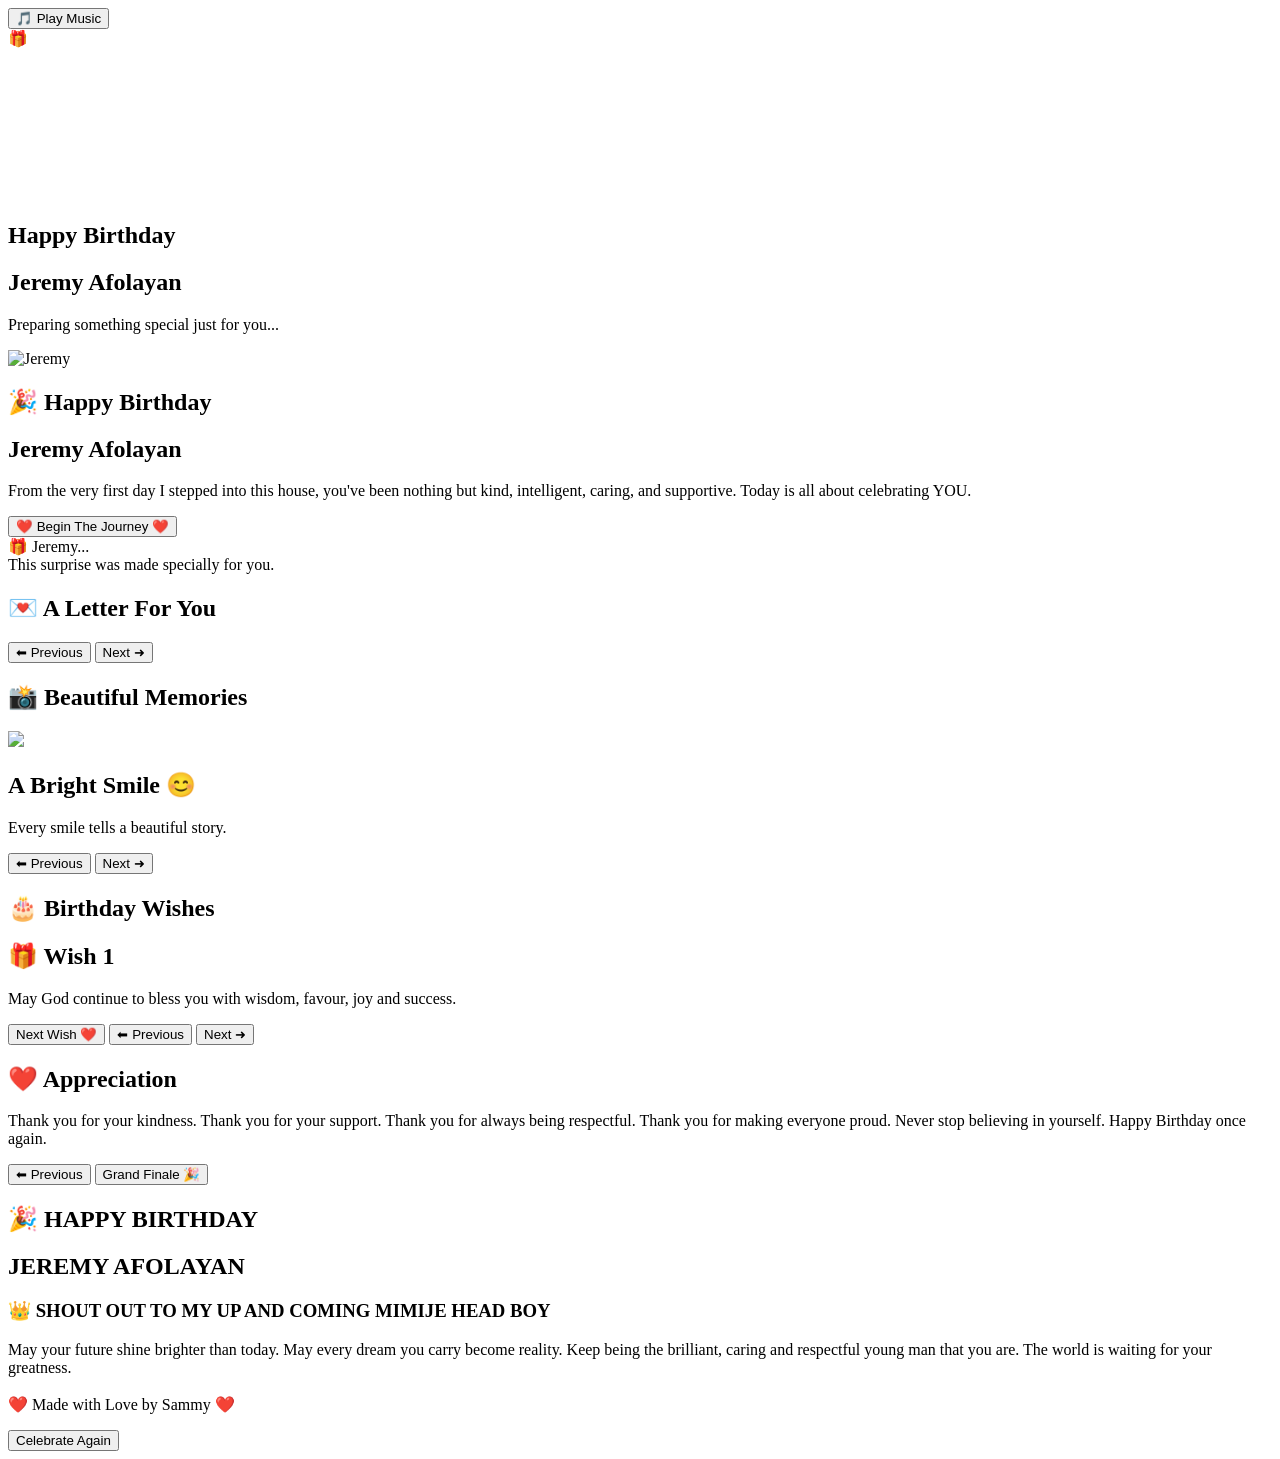
==== index.html @ e1a80c5f "Add files via upload" ====
<!DOCTYPE html>
<html lang="en">
<head>
<meta charset="UTF-8">
<meta name="viewport" content="width=device-width, initial-scale=1.0">

<title>🎉 Happy Birthday Jeremy Afolayan</title>

<link rel="preconnect" href="https://fonts.googleapis.com">
<link rel="preconnect" href="https://fonts.gstatic.com" crossorigin>

<link href="https://fonts.googleapis.com/css2?family=Poppins:wght@300;400;600;700&display=swap" rel="stylesheet">

<link rel="stylesheet" href="css/style.css">

</head>

<body>

<!-- AUDIO -->
<audio id="birthdaySong" loop>
    <source src="music/happy-birthday-simi.mp3" type="audio/mpeg">
</audio>

<!-- MUSIC BUTTON -->
<button id="musicBtn">🎵 Play Music</button>

<!-- STARS -->
<div id="stars"></div>
<div id="sparkles"></div>
<script>

</script>

<!-- ================= LOADING ================= -->

<section class="page active" id="loading">

<div class="gift">🎁</div>
<canvas id="fireworks"></canvas>

<div id="confetti"></div>
<h1>Happy Birthday</h1>

<h2>Jeremy Afolayan</h2>

<p>Preparing something special just for you...</p>

<div class="loader">

<div class="progress"></div>

</div>

</section>

<!-- ================= WELCOME ================= -->

<section class="page" id="welcome">

<img src="images/cover.jpg" class="cover" alt="Jeremy">

<h1>🎉 Happy Birthday</h1>

<h2>Jeremy Afolayan</h2>

<p>

From the very first day I stepped into this house, you've been nothing but kind, intelligent, caring, and supportive.

Today is all about celebrating YOU.

</p>

<button class="btn" onclick="beginJourney()">
    ❤️ Begin The Journey ❤️
</button>

</button>

</section>
<div id="specialMessage" class="special-message">
    🎁 Jeremy...<br>
    This surprise was made specially for you.
</div>
<!-- ================= LETTER ================= -->

<section class="page" id="letter">

<h1>💌 A Letter For You</h1>

<div id="letterText"></div>

<div class="nav">

<button class="btn" onclick="prevPage()">

⬅ Previous

</button>

<button class="btn" onclick="nextPage()">

Next ➜

</button>

</div>

</section>

<!-- ================= MEMORIES ================= -->

<section class="page" id="memories">

<h1>📸 Beautiful Memories</h1>

<div class="gallery-container">

    <img id="galleryImage"
         src="images/jeremy1.jpg"
         class="galleryImage">

</div>

<h2 id="galleryTitle">

A Bright Smile 😊

</h2>

<p id="galleryCaption">

Every smile tells a beautiful story.

</p>

<div class="nav">

<button class="btn" onclick="prevPage()">

⬅ Previous

</button>

<button class="btn" onclick="nextPage()">

Next ➜

</button>

</div>

</section>

<!-- ================= WISHES ================= -->

<section class="page" id="wishes">

<h1>🎂 Birthday Wishes</h1>

<div id="wishCard">

<h2 id="wishTitle">🎁 Wish 1</h2>

<p id="wishText">

May God continue to bless you with wisdom, favour, joy and success.

</p>

<button class="btn" onclick="nextWish()">

Next Wish ❤️

</button>
<button class="btn" onclick="prevPage()">

⬅ Previous

</button>

<button class="btn" onclick="nextPage()">

Next ➜

</button>

</div>
</section>

<!-- ================= APPRECIATION ================= -->

<section class="page" id="appreciation">

<h1>❤️ Appreciation</h1>

<p>

Thank you for your kindness.

Thank you for your support.

Thank you for always being respectful.

Thank you for making everyone proud.

Never stop believing in yourself.

Happy Birthday once again.

</p>

<div class="nav">

<button class="btn"

onclick="prevPage()">

⬅ Previous

</button>

<button class="btn"

onclick="nextPage()">

Grand Finale 🎉

</button>

</div>

</section>

<!-- ================= FINALE ================= -->

<section class="page" id="finale">

<h1>

🎉 HAPPY BIRTHDAY

</h1>

<h2>

JEREMY AFOLAYAN

</h2>

<h3>

👑 SHOUT OUT TO MY

UP AND COMING

MIMIJE HEAD BOY

</h3>

<p>

<p>

May your future shine brighter than today.

May every dream you carry become reality.

Keep being the brilliant, caring and respectful young man that you are.

The world is waiting for your greatness.

<br><br>

❤️ Made with Love by Sammy ❤️

</p>

</p>

<button class="btn"

onclick="restartJourney()">

Celebrate Again

</button>

</section>
<div id="balloons"></div>
<script src="js/script.js"></script>

</body>
</html>
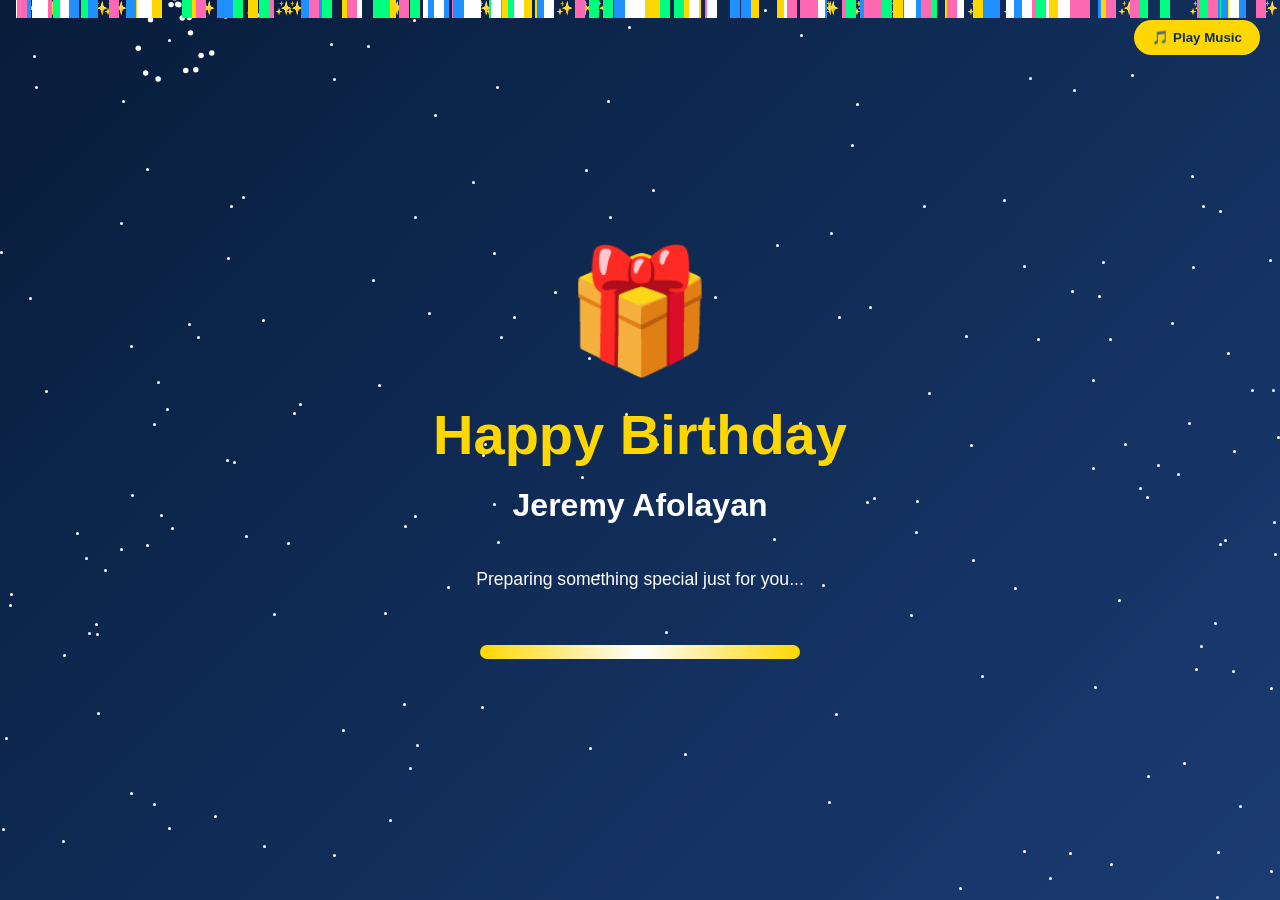
==== commit 42792374: "Update index.html: fix asset paths to repo root and audio path" ====
--- a/index.html
+++ b/index.html
@@ -1,295 +1,295 @@
-<!DOCTYPE html>
-<html lang="en">
-<head>
-<meta charset="UTF-8">
-<meta name="viewport" content="width=device-width, initial-scale=1.0">
-
-<title>🎉 Happy Birthday Jeremy Afolayan</title>
-
-<link rel="preconnect" href="https://fonts.googleapis.com">
-<link rel="preconnect" href="https://fonts.gstatic.com" crossorigin>
-
-<link href="https://fonts.googleapis.com/css2?family=Poppins:wght@300;400;600;700&display=swap" rel="stylesheet">
-
-<link rel="stylesheet" href="css/style.css">
-
-</head>
-
-<body>
-
-<!-- AUDIO -->
-<audio id="birthdaySong" loop>
-    <source src="music/happy-birthday-simi.mp3" type="audio/mpeg">
-</audio>
-
-<!-- MUSIC BUTTON -->
-<button id="musicBtn">🎵 Play Music</button>
-
-<!-- STARS -->
-<div id="stars"></div>
-<div id="sparkles"></div>
-<script>
-
-</script>
-
-<!-- ================= LOADING ================= -->
-
-<section class="page active" id="loading">
-
-<div class="gift">🎁</div>
-<canvas id="fireworks"></canvas>
-
-<div id="confetti"></div>
-<h1>Happy Birthday</h1>
-
-<h2>Jeremy Afolayan</h2>
-
-<p>Preparing something special just for you...</p>
-
-<div class="loader">
-
-<div class="progress"></div>
-
-</div>
-
-</section>
-
-<!-- ================= WELCOME ================= -->
-
-<section class="page" id="welcome">
-
-<img src="images/cover.jpg" class="cover" alt="Jeremy">
-
-<h1>🎉 Happy Birthday</h1>
-
-<h2>Jeremy Afolayan</h2>
-
-<p>
-
-From the very first day I stepped into this house, you've been nothing but kind, intelligent, caring, and supportive.
-
-Today is all about celebrating YOU.
-
-</p>
-
-<button class="btn" onclick="beginJourney()">
-    ❤️ Begin The Journey ❤️
-</button>
-
-</button>
-
-</section>
-<div id="specialMessage" class="special-message">
-    🎁 Jeremy...<br>
-    This surprise was made specially for you.
-</div>
-<!-- ================= LETTER ================= -->
-
-<section class="page" id="letter">
-
-<h1>💌 A Letter For You</h1>
-
-<div id="letterText"></div>
-
-<div class="nav">
-
-<button class="btn" onclick="prevPage()">
-
-⬅ Previous
-
-</button>
-
-<button class="btn" onclick="nextPage()">
-
-Next ➜
-
-</button>
-
-</div>
-
-</section>
-
-<!-- ================= MEMORIES ================= -->
-
-<section class="page" id="memories">
-
-<h1>📸 Beautiful Memories</h1>
-
-<div class="gallery-container">
-
-    <img id="galleryImage"
-         src="images/jeremy1.jpg"
-         class="galleryImage">
-
-</div>
-
-<h2 id="galleryTitle">
-
-A Bright Smile 😊
-
-</h2>
-
-<p id="galleryCaption">
-
-Every smile tells a beautiful story.
-
-</p>
-
-<div class="nav">
-
-<button class="btn" onclick="prevPage()">
-
-⬅ Previous
-
-</button>
-
-<button class="btn" onclick="nextPage()">
-
-Next ➜
-
-</button>
-
-</div>
-
-</section>
-
-<!-- ================= WISHES ================= -->
-
-<section class="page" id="wishes">
-
-<h1>🎂 Birthday Wishes</h1>
-
-<div id="wishCard">
-
-<h2 id="wishTitle">🎁 Wish 1</h2>
-
-<p id="wishText">
-
-May God continue to bless you with wisdom, favour, joy and success.
-
-</p>
-
-<button class="btn" onclick="nextWish()">
-
-Next Wish ❤️
-
-</button>
-<button class="btn" onclick="prevPage()">
-
-⬅ Previous
-
-</button>
-
-<button class="btn" onclick="nextPage()">
-
-Next ➜
-
-</button>
-
-</div>
-</section>
-
-<!-- ================= APPRECIATION ================= -->
-
-<section class="page" id="appreciation">
-
-<h1>❤️ Appreciation</h1>
-
-<p>
-
-Thank you for your kindness.
-
-Thank you for your support.
-
-Thank you for always being respectful.
-
-Thank you for making everyone proud.
-
-Never stop believing in yourself.
-
-Happy Birthday once again.
-
-</p>
-
-<div class="nav">
-
-<button class="btn"
-
-onclick="prevPage()">
-
-⬅ Previous
-
-</button>
-
-<button class="btn"
-
-onclick="nextPage()">
-
-Grand Finale 🎉
-
-</button>
-
-</div>
-
-</section>
-
-<!-- ================= FINALE ================= -->
-
-<section class="page" id="finale">
-
-<h1>
-
-🎉 HAPPY BIRTHDAY
-
-</h1>
-
-<h2>
-
-JEREMY AFOLAYAN
-
-</h2>
-
-<h3>
-
-👑 SHOUT OUT TO MY
-
-UP AND COMING
-
-MIMIJE HEAD BOY
-
-</h3>
-
-<p>
-
-<p>
-
-May your future shine brighter than today.
-
-May every dream you carry become reality.
-
-Keep being the brilliant, caring and respectful young man that you are.
-
-The world is waiting for your greatness.
-
-<br><br>
-
-❤️ Made with Love by Sammy ❤️
-
-</p>
-
-</p>
-
-<button class="btn"
-
-onclick="restartJourney()">
-
-Celebrate Again
-
-</button>
-
-</section>
-<div id="balloons"></div>
-<script src="js/script.js"></script>
-
-</body>
-</html>+<!DOCTYPE html>
+<html lang="en">
+<head>
+<meta charset="UTF-8">
+<meta name="viewport" content="width=device-width, initial-scale=1.0">
+
+<title>🎉 Happy Birthday Jeremy Afolayan</title>
+
+<link rel="preconnect" href="https://fonts.googleapis.com">
+<link rel="preconnect" href="https://fonts.gstatic.com" crossorigin>
+
+<link href="https://fonts.googleapis.com/css2?family=Poppins:wght@300;400;600;700&display=swap" rel="stylesheet">
+
+<link rel="stylesheet" href="style.css">
+
+</head>
+
+<body>
+
+<!-- AUDIO -->
+<audio id="birthdaySong" loop>
+    <source src="happy-birthday-simi.mp3" type="audio/mpeg">
+</audio>
+
+<!-- MUSIC BUTTON -->
+<button id="musicBtn">🎵 Play Music</button>
+
+<!-- STARS -->
+<div id="stars"></div>
+<div id="sparkles"></div>
+<script>
+
+</script>
+
+<!-- ================= LOADING ================= -->
+
+<section class="page active" id="loading">
+
+<div class="gift">🎁</div>
+<canvas id="fireworks"></canvas>
+
+<div id="confetti"></div>
+<h1>Happy Birthday</h1>
+
+<h2>Jeremy Afolayan</h2>
+
+<p>Preparing something special just for you...</p>
+
+<div class="loader">
+
+<div class="progress"></div>
+
+</div>
+
+</section>
+
+<!-- ================= WELCOME ================= -->
+
+<section class="page" id="welcome">
+
+<img src="cover.jpg" class="cover" alt="Jeremy">
+
+<h1>🎉 Happy Birthday</h1>
+
+<h2>Jeremy Afolayan</h2>
+
+<p>
+
+From the very first day I stepped into this house, you've been nothing but kind, intelligent, caring, and supportive.
+
+Today is all about celebrating YOU.
+
+</p>
+
+<button class="btn" onclick="beginJourney()">
+    ❤️ Begin The Journey ❤️
+</button>
+
+</button>
+
+</section>
+<div id="specialMessage" class="special-message">
+    🎁 Jeremy...<br>
+    This surprise was made specially for you.
+</div>
+<!-- ================= LETTER ================= -->
+
+<section class="page" id="letter">
+
+<h1>💌 A Letter For You</h1>
+
+<div id="letterText"></div>
+
+<div class="nav">
+
+<button class="btn" onclick="prevPage()">
+
+⬅ Previous
+
+</button>
+
+<button class="btn" onclick="nextPage()">
+
+Next ➜
+
+</button>
+
+</div>
+
+</section>
+
+<!-- ================= MEMORIES ================= -->
+
+<section class="page" id="memories">
+
+<h1>📸 Beautiful Memories</h1>
+
+<div class="gallery-container">
+
+    <img id="galleryImage"
+         src="jeremy1.jpg"
+         class="galleryImage">
+
+</div>
+
+<h2 id="galleryTitle">
+
+A Bright Smile 😊
+
+</h2>
+
+<p id="galleryCaption">
+
+Every smile tells a beautiful story.
+
+</p>
+
+<div class="nav">
+
+<button class="btn" onclick="prevPage()">
+
+⬅ Previous
+
+</button>
+
+<button class="btn" onclick="nextPage()">
+
+Next ➜
+
+</button>
+
+</div>
+
+</section>
+
+<!-- ================= WISHES ================= -->
+
+<section class="page" id="wishes">
+
+<h1>🎂 Birthday Wishes</h1>
+
+<div id="wishCard">
+
+<h2 id="wishTitle">🎁 Wish 1</h2>
+
+<p id="wishText">
+
+May God continue to bless you with wisdom, favour, joy and success.
+
+</p>
+
+<button class="btn" onclick="nextWish()">
+
+Next Wish ❤️
+
+</button>
+<button class="btn" onclick="prevPage()">
+
+⬅ Previous
+
+</button>
+
+<button class="btn" onclick="nextPage()">
+
+Next ➜
+
+</button>
+
+</div>
+</section>
+
+<!-- ================= APPRECIATION ================= -->
+
+<section class="page" id="appreciation">
+
+<h1>❤️ Appreciation</h1>
+
+<p>
+
+Thank you for your kindness.
+
+Thank you for your support.
+
+Thank you for always being respectful.
+
+Thank you for making everyone proud.
+
+Never stop believing in yourself.
+
+Happy Birthday once again.
+
+</p>
+
+<div class="nav">
+
+<button class="btn"
+
+onclick="prevPage()">
+
+⬅ Previous
+
+</button>
+
+<button class="btn"
+
+onclick="nextPage()">
+
+Grand Finale 🎉
+
+</button>
+
+</div>
+
+</section>
+
+<!-- ================= FINALE ================= -->
+
+<section class="page" id="finale">
+
+<h1>
+
+🎉 HAPPY BIRTHDAY
+
+</h1>
+
+<h2>
+
+JEREMY AFOLAYAN
+
+</h2>
+
+<h3>
+
+👑 SHOUT OUT TO MY
+
+UP AND COMING
+
+MIMIJE HEAD BOY
+
+</h3>
+
+<p>
+
+<p>
+
+May your future shine brighter than today.
+
+May every dream you carry become reality.
+
+Keep being the brilliant, caring and respectful young man that you are.
+
+The world is waiting for your greatness.
+
+<br><br>
+
+❤️ Made with Love by Sammy ❤️
+
+</p>
+
+</p>
+
+<button class="btn"
+
+onclick="restartJourney()">
+
+Celebrate Again
+
+</button>
+
+</section>
+<div id="balloons"></div>
+<script src="script.js"></script>
+
+</body>
+</html>
--- a/style.css
+++ b/style.css
@@ -0,0 +1,726 @@
+/* =====================================================
+   HAPPY BIRTHDAY JEREMY - BASE STYLES
+===================================================== */
+
+*{
+    margin:0;
+    padding:0;
+    box-sizing:border-box;
+}
+
+body{
+    font-family:'Poppins',sans-serif;
+    background:linear-gradient(135deg,#081c3a,#102c57,#1b3c73);
+    color:#fff;
+    overflow-x:hidden;
+    min-height:100vh;
+}
+
+.page{
+    display:none;
+    min-height:100vh;
+    padding:60px 20px;
+    text-align:center;
+    justify-content:center;
+    align-items:center;
+    flex-direction:column;
+}
+
+.page{
+
+display:none;
+
+opacity:0;
+
+transform:translateY(30px);
+
+transition:opacity .8s ease, transform .8s ease;
+
+min-height:100vh;
+
+padding:60px 20px;
+
+text-align:center;
+
+justify-content:center;
+
+align-items:center;
+
+flex-direction:column;
+
+}
+
+.page.active{
+
+display:flex;
+
+opacity:1;
+
+transform:translateY(0);
+
+}
+
+h1{
+    font-size:3.5rem;
+    color:#FFD700;
+    margin-bottom:20px;
+}
+
+h2{
+    font-size:2rem;
+    margin-bottom:20px;
+}
+
+h3{
+    font-size:1.8rem;
+    color:#FFD700;
+    margin-top:25px;
+}
+
+p{
+    max-width:800px;
+    margin:20px auto;
+    line-height:1.8;
+    font-size:1.1rem;
+}
+
+.cover{
+    width:260px;
+    height:260px;
+    object-fit:cover;
+    border-radius:50%;
+    border:6px solid #FFD700;
+    box-shadow:0 0 35px rgba(255,215,0,.5);
+    margin-bottom:30px;
+}
+
+.galleryImage{
+    width:350px;
+    max-width:90%;
+    border-radius:20px;
+    border:5px solid gold;
+    margin:30px 0;
+    transition:.6s;
+}
+
+#galleryCaption{
+    color:#FFD700;
+    font-style:italic;
+    font-size:1.2rem;
+}
+
+.btn{
+    background:#FFD700;
+    color:#102c57;
+    border:none;
+    padding:15px 35px;
+    border-radius:50px;
+    font-size:18px;
+    font-weight:bold;
+    cursor:pointer;
+    margin:10px;
+    transition:.3s;
+}
+
+.btn:hover{
+    transform:translateY(-3px);
+    box-shadow:0 10px 25px rgba(255,215,0,.4);
+}
+
+.nav{
+    margin-top:40px;
+}
+
+#musicBtn{
+    position:fixed;
+    top:20px;
+    right:20px;
+    z-index:999;
+    padding:10px 18px;
+    border:none;
+    border-radius:30px;
+    background:#FFD700;
+    color:#102c57;
+    font-weight:bold;
+    cursor:pointer;
+}/* =====================================================
+   LOADING SCREEN
+===================================================== */
+
+.gift{
+    font-size:120px;
+    animation:floatGift 3s ease-in-out infinite;
+    margin-bottom:20px;
+}
+
+.loader{
+    width:320px;
+    height:14px;
+    background:rgba(255,255,255,.2);
+    border-radius:50px;
+    overflow:hidden;
+    margin-top:30px;
+}
+
+.progress{
+    width:0%;
+    height:100%;
+    background:linear-gradient(90deg,#FFD700,#ffffff,#FFD700);
+    animation:loading 5s linear forwards;
+}
+
+/* =====================================================
+   LETTER
+===================================================== */
+
+#letterText{
+
+max-width:850px;
+
+background:rgba(255,255,255,.08);
+
+padding:35px;
+
+border-radius:25px;
+
+line-height:2;
+
+font-size:20px;
+
+text-align:left;
+
+white-space:pre-wrap;
+
+backdrop-filter:blur(10px);
+
+border:1px solid rgba(255,255,255,.15);
+
+box-shadow:0 0 30px rgba(255,215,0,.15);
+
+}
+
+/* =====================================================
+   WISH CARD
+===================================================== */
+
+#wishCard{
+
+max-width:700px;
+
+background:rgba(255,255,255,.08);
+
+padding:40px;
+
+border-radius:25px;
+
+font-size:24px;
+
+line-height:1.8;
+
+margin-top:40px;
+
+border:2px solid rgba(255,215,0,.35);
+
+box-shadow:0 0 35px rgba(255,215,0,.2);
+
+}
+
+/* =====================================================
+   STARS
+===================================================== */
+
+#stars{
+
+position:fixed;
+
+top:0;
+
+left:0;
+
+width:100%;
+
+height:100%;
+
+pointer-events:none;
+
+overflow:hidden;
+
+z-index:-1;
+
+}
+
+.star{
+
+position:absolute;
+
+width:3px;
+
+height:3px;
+
+background:white;
+
+border-radius:50%;
+
+animation:twinkle 2s infinite;
+
+}
+
+/* =====================================================
+   ANIMATIONS
+===================================================== */
+
+@keyframes twinkle{
+
+0%,100%{
+
+opacity:.2;
+
+transform:scale(1);
+
+}
+
+50%{
+
+opacity:1;
+
+transform:scale(2);
+
+}
+
+}
+
+@keyframes floatGift{
+
+0%,100%{
+
+transform:translateY(0);
+
+}
+
+50%{
+
+transform:translateY(-15px);
+
+}
+
+}
+
+@keyframes loading{
+
+from{
+
+width:0%;
+
+}
+
+to{
+
+width:100%;
+
+}
+
+}
+
+@keyframes fadeIn{
+
+from{
+
+opacity:0;
+
+transform:translateY(30px);
+
+}
+
+to{
+
+opacity:1;
+
+transform:translateY(0);
+
+}
+
+}
+
+.page{
+
+animation:fadeIn .8s ease;
+
+}/* ==========================
+   BLINKING CURSOR
+========================== */
+
+.cursor{
+
+color:gold;
+
+font-weight:bold;
+
+animation:blink .8s infinite;
+
+}
+
+@keyframes blink{
+
+0%{
+
+opacity:1;
+
+}
+
+50%{
+
+opacity:0;
+
+}
+
+100%{
+
+opacity:1;
+
+}
+
+}/* ==========================
+   GALLERY
+========================== */
+
+.gallery-container{
+
+width:380px;
+
+height:500px;
+
+margin:30px auto;
+
+overflow:hidden;
+
+border-radius:25px;
+
+border:5px solid gold;
+
+box-shadow:0 0 40px rgba(255,215,0,.35);
+
+}
+
+.galleryImage{
+
+width:100%;
+
+height:100%;
+
+object-fit:cover;
+
+animation:
+
+zoomImage 6s linear infinite,
+
+glowPhoto 3s ease-in-out infinite;
+
+transition:1s;
+
+border-radius:20px;
+
+}
+
+@keyframes glowPhoto{
+
+0%{
+
+box-shadow:0 0 15px gold;
+
+}
+
+50%{
+
+box-shadow:
+
+0 0 35px gold,
+
+0 0 60px gold;
+
+}
+
+100%{
+
+box-shadow:0 0 15px gold;
+
+}
+
+}
+
+/* ==========================
+   FLOATING BALLOONS
+========================== */
+
+#balloons{
+
+position:fixed;
+
+left:0;
+
+top:0;
+
+width:100%;
+
+height:100%;
+
+pointer-events:none;
+
+overflow:hidden;
+
+z-index:-1;
+
+}
+
+.balloon{
+
+position:absolute;
+
+bottom:-120px;
+
+font-size:40px;
+
+animation:rise linear infinite;
+
+opacity:.9;
+
+}
+
+@keyframes rise{
+
+0%{
+transform:translateY(0);
+}
+
+100%{
+transform:translateY(-120vh);
+}
+
+}/* ===========================
+   FINALE EFFECTS
+=========================== */
+
+#fireworks{
+position:fixed;
+top:0;
+left:0;
+width:100%;
+height:100%;
+pointer-events:none;
+z-index:-2;
+}
+
+#confetti{
+position:fixed;
+top:0;
+left:0;
+width:100%;
+height:100%;
+overflow:hidden;
+pointer-events:none;
+z-index:-1;
+}
+
+.confetti{
+
+position:absolute;
+
+width:10px;
+
+height:18px;
+
+animation:fall linear infinite;
+
+}
+
+@keyframes fall{
+
+0%{
+
+transform:translateY(-120px) rotate(0deg);
+
+}
+
+100%{
+
+transform:translateY(110vh) rotate(720deg);
+
+}
+
+}
+
+#finale h1{
+
+font-size:70px;
+
+color:#FFD700;
+
+text-shadow:
+
+0 0 15px gold,
+
+0 0 30px gold,
+
+0 0 50px gold;
+
+animation:glowTitle 2s infinite alternate;
+
+}
+
+#finale h2{
+
+font-size:40px;
+
+margin-top:20px;
+
+}
+
+#finale h3{
+
+font-size:34px;
+
+margin-top:35px;
+
+line-height:1.5;
+
+color:white;
+
+text-shadow:0 0 15px gold;
+
+}
+
+@keyframes glowTitle{
+
+from{
+
+transform:scale(1);
+
+}
+
+to{
+
+transform:scale(1.05);
+
+}
+
+}.btn{
+
+transition:all .4s ease;
+
+}
+
+.btn:hover{
+
+transform:translateY(-5px) scale(1.05);
+
+box-shadow:0 15px 35px rgba(255,215,0,.45);
+
+}
+
+.btn:active{
+
+transform:scale(.95);
+
+}#sparkles{
+
+position:fixed;
+
+top:0;
+
+left:0;
+
+width:100%;
+
+height:100%;
+
+pointer-events:none;
+
+overflow:hidden;
+
+z-index:-1;
+
+}
+
+.sparkle{
+
+position:absolute;
+
+color:gold;
+
+font-size:14px;
+
+animation:floatSparkle linear infinite;
+
+}
+
+@keyframes floatSparkle{
+
+0%{
+
+transform:translateY(100vh);
+
+opacity:0;
+
+}
+
+30%{
+
+opacity:1;
+
+}
+
+100%{
+
+transform:translateY(-120px);
+
+opacity:0;
+
+}
+
+}.special-message {
+    position: fixed;
+    inset: 0;
+    background: #000;
+    color: white;
+    display: flex;
+    justify-content: center;
+    align-items: center;
+    text-align: center;
+    font-size: 28px;
+    font-family: 'Poppins', sans-serif;
+    z-index: 9999;
+    opacity: 0;
+    pointer-events: none;
+    transition: opacity 1s ease;
+}
+
+.special-message.show {
+    opacity: 1;
+}.zoom-in {
+    animation: zoomIn 3s ease forwards;
+}
+
+@keyframes zoomIn {
+    from {
+        transform: scale(0.85);
+        opacity: 0;
+    }
+
+    to {
+        transform: scale(1);
+        opacity: 1;
+    }
+}#welcome .cover {
+    animation: welcomeZoom 3s ease forwards;
+}
+
+@keyframes welcomeZoom {
+    from {
+        transform: scale(0.85);
+        opacity: 0;
+    }
+
+    to {
+        transform: scale(1);
+        opacity: 1;
+    }
+}
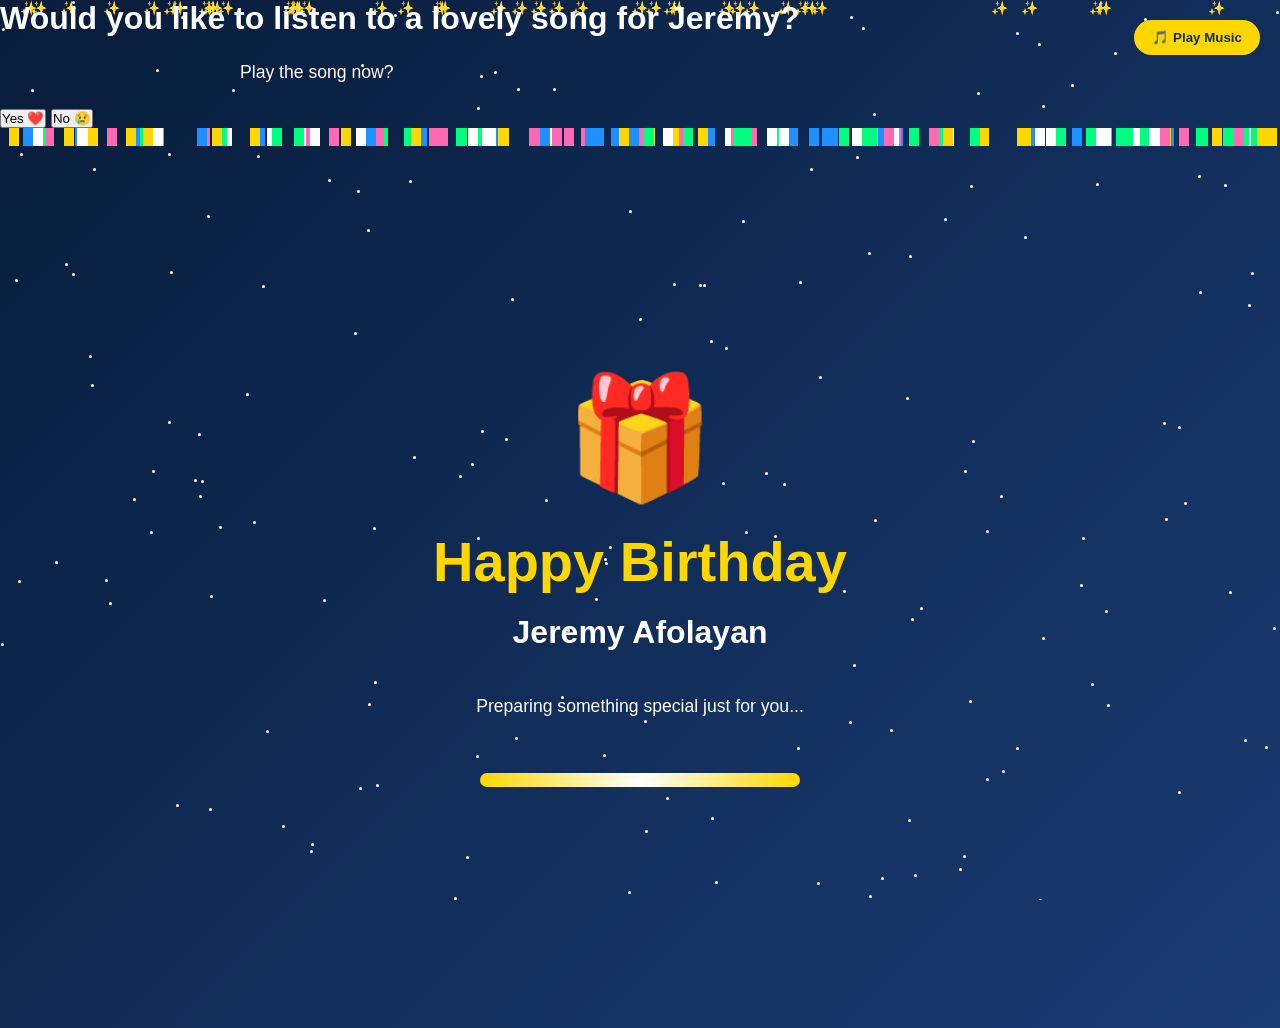
==== commit 1c8fc590: "Integrate music prompt modal into index.html" ====
--- a/index.html
+++ b/index.html
@@ -17,6 +17,18 @@
 
 <body>
 
+<!-- MUSIC PROMPT (modal) -->
+<div class="music-prompt" id="musicPrompt" role="dialog" aria-modal="true" aria-hidden="true">
+  <div class="prompt-box" role="document">
+    <h2>Would you like to listen to a lovely song for Jeremy?</h2>
+    <p>Play the song now?</p>
+    <div class="prompt-actions">
+      <button class="btn-yes" id="musicYes">Yes ❤️</button>
+      <button class="btn-no" id="musicNo">No 😢</button>
+    </div>
+  </div>
+</div>
+
 <!-- AUDIO -->
 <audio id="birthdaySong" loop>
     <source src="happy-birthday-simi.mp3" type="audio/mpeg">
@@ -76,8 +88,6 @@
     ❤️ Begin The Journey ❤️
 </button>
 
-</button>
-
 </section>
 <div id="specialMessage" class="special-message">
     🎁 Jeremy...<br>
